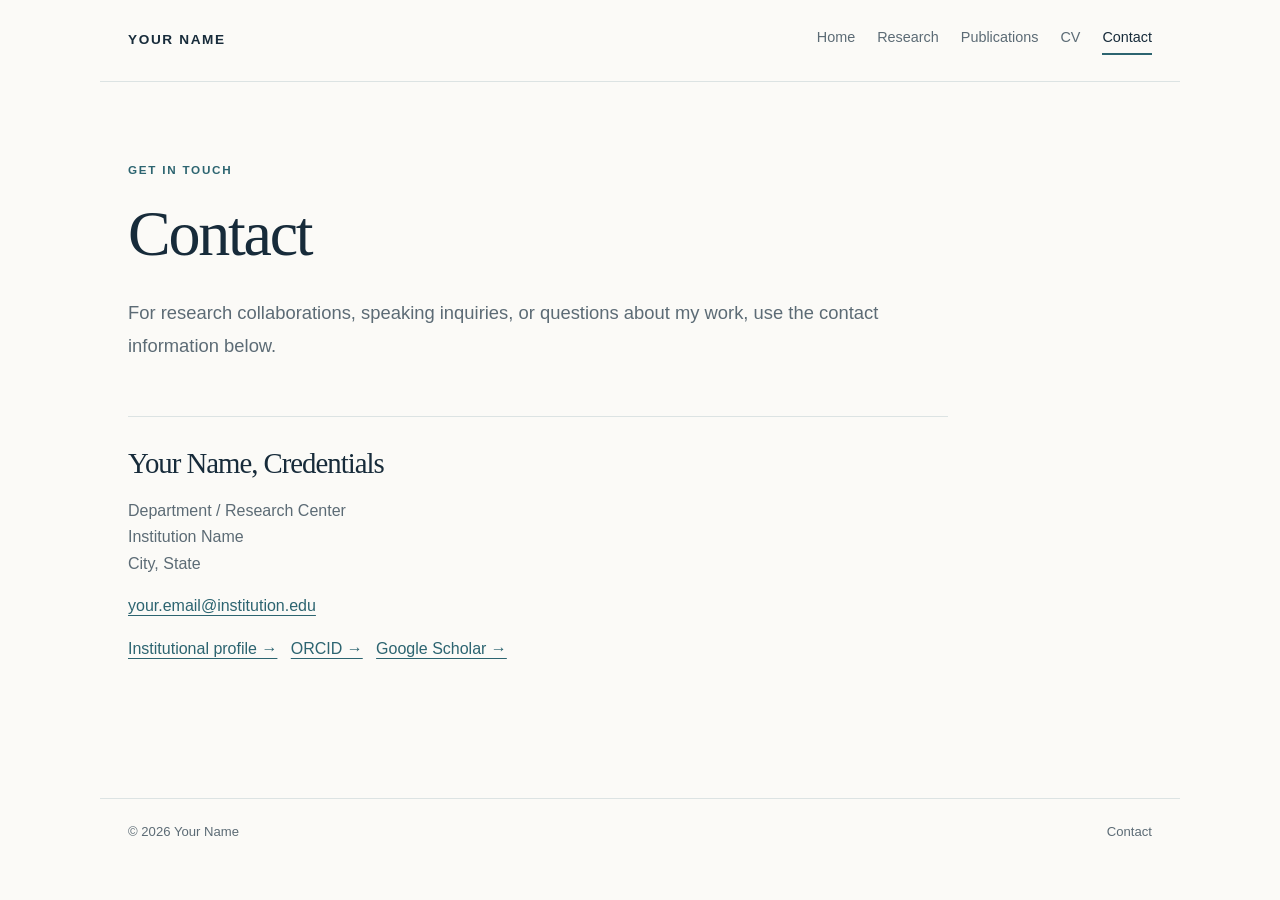
==== contact.html @ 1d5c352b "Add files via upload" ====
<!doctype html>
<html lang="en">
<head>
  <meta charset="utf-8">
  <meta name="viewport" content="width=device-width, initial-scale=1">
  <title>Contact | Your Name</title>
  <link rel="stylesheet" href="styles.css">
</head>
<body>
  <header class="site-header">
    <a class="brand" href="index.html">YOUR NAME</a>
    <nav aria-label="Main navigation">
      <a href="index.html">Home</a><a href="research.html">Research</a>
      <a href="publications.html">Publications</a><a href="cv.html">CV</a><a class="active" href="contact.html">Contact</a>
    </nav>
  </header>
  <main class="page">
    <p class="eyebrow">GET IN TOUCH</p>
    <h1>Contact</h1>
    <p class="page-lead">For research collaborations, speaking inquiries, or questions about my work, use the contact information below.</p>
    <section class="research-item">
      <h2>Your Name, Credentials</h2>
      <p>Department / Research Center<br>Institution Name<br>City, State</p>
      <p><a href="mailto:your.email@institution.edu">your.email@institution.edu</a></p>
      <p><a href="#">Institutional profile →</a> &nbsp; <a href="#">ORCID →</a> &nbsp; <a href="#">Google Scholar →</a></p>
    </section>
  </main>
  <footer><span>© <span id="year"></span> Your Name</span><span>Contact</span></footer>
  <script>document.getElementById('year').textContent = new Date().getFullYear();</script>
</body>
</html>
---- styles.css ----
:root {
  --ink: #172b3a;
  --muted: #5c6b75;
  --accent: #2c6470;
  --accent-dark: #204a54;
  --paper: #fbfaf7;
  --line: #dce3e3;
  --soft: #eef3f2;
  --max: 1080px;
}
* { box-sizing: border-box; }
html { scroll-behavior: smooth; }
body {
  margin: 0; color: var(--ink); background: var(--paper);
  font-family: Inter, -apple-system, BlinkMacSystemFont, "Segoe UI", sans-serif;
  line-height: 1.65; font-size: 16px;
}
a { color: var(--accent); text-decoration-thickness: 1px; text-underline-offset: 4px; }
a:hover { color: var(--accent-dark); }
.site-header {
  max-width: var(--max); margin: 0 auto; padding: 26px 28px;
  display: flex; align-items: center; justify-content: space-between; gap: 24px;
  border-bottom: 1px solid var(--line);
}
.brand { color: var(--ink); font-size: .85rem; font-weight: 800; letter-spacing: .12em; text-decoration: none; white-space: nowrap; }
nav { display: flex; gap: 22px; flex-wrap: wrap; justify-content: flex-end; }
nav a { color: var(--muted); text-decoration: none; font-size: .9rem; }
nav a:hover, nav a.active { color: var(--ink); }
nav a.active { box-shadow: inset 0 -2px var(--accent); padding-bottom: 5px; }
main { max-width: var(--max); margin: 0 auto; padding: 0 28px; }
.hero { padding: 96px 0 88px; max-width: 850px; }
.eyebrow { color: var(--accent); font-size: .73rem; font-weight: 800; letter-spacing: .15em; margin: 0 0 18px; }
h1, h2, h3 { line-height: 1.15; letter-spacing: -.035em; }
h1 { font-family: Georgia, "Times New Roman", serif; font-weight: 500; font-size: clamp(2.7rem, 6vw, 5.2rem); margin: 0 0 25px; max-width: 900px; }
h2 { font-family: Georgia, "Times New Roman", serif; font-size: clamp(1.8rem, 3vw, 2.6rem); font-weight: 500; margin: 0 0 18px; }
h3 { font-size: 1.1rem; margin: 12px 0; }
p { margin-top: 0; }
.intro, .page-lead { color: var(--muted); font-size: 1.15rem; max-width: 760px; line-height: 1.8; }
.actions { display: flex; align-items: center; gap: 24px; flex-wrap: wrap; margin-top: 32px; }
.button { display: inline-block; background: var(--accent); color: white; padding: 12px 18px; border-radius: 3px; text-decoration: none; font-weight: 650; font-size: .92rem; }
.button:hover { background: var(--accent-dark); color: white; }
.text-link { font-weight: 650; text-decoration: none; }
.section { padding: 66px 0 82px; border-top: 1px solid var(--line); }
.section-heading { max-width: 650px; margin-bottom: 30px; }
.card-grid { display: grid; grid-template-columns: repeat(3, 1fr); gap: 18px; }
.card { padding: 27px; border: 1px solid var(--line); background: white; min-height: 220px; }
.card-number { color: var(--accent); font-size: .75rem; font-weight: 800; letter-spacing: .12em; }
.card p { color: var(--muted); font-size: .96rem; }
.feature { display: grid; grid-template-columns: 1fr 1fr; gap: 22px 60px; align-items: start; padding: 50px 0 76px; border-top: 1px solid var(--line); }
.feature > p { color: var(--muted); font-size: 1.04rem; }
.feature > a { grid-column: 2; }
.page { padding-top: 78px; padding-bottom: 90px; min-height: 68vh; }
.page h1 { font-size: clamp(2.8rem, 5vw, 4.5rem); }
.page-lead { margin-bottom: 54px; }
.research-item { padding: 30px 0; border-top: 1px solid var(--line); max-width: 820px; }
.research-item p { color: var(--muted); max-width: 760px; }
.research-item h2 { font-size: 1.8rem; }
.callout { background: var(--soft); padding: 30px; margin: 42px 0; max-width: 820px; }
.callout p { color: var(--muted); }
.publication { display: grid; grid-template-columns: 75px 1fr; gap: 20px; padding: 26px 0; border-top: 1px solid var(--line); }
.pub-year { color: var(--accent); font-size: .85rem; font-weight: 750; }
.publication h2 { font-size: 1.35rem; margin-bottom: 10px; }
.publication p { color: var(--muted); margin-bottom: 8px; }
footer { max-width: var(--max); margin: 0 auto; padding: 22px 28px 30px; border-top: 1px solid var(--line); display: flex; justify-content: space-between; gap: 15px; color: var(--muted); font-size: .82rem; }
@media (max-width: 700px) {
  .site-header { align-items: flex-start; flex-direction: column; padding: 22px; }
  nav { justify-content: flex-start; gap: 12px 18px; }
  main { padding: 0 22px; }
  .hero { padding: 64px 0 58px; }
  .card-grid { grid-template-columns: 1fr; }
  .card { min-height: auto; }
  .feature { grid-template-columns: 1fr; gap: 12px; }
  .feature > a { grid-column: 1; }
  .page { padding-top: 56px; }
  .publication { grid-template-columns: 1fr; gap: 0; }
  footer { margin: 0 22px; padding-left: 0; padding-right: 0; }
}
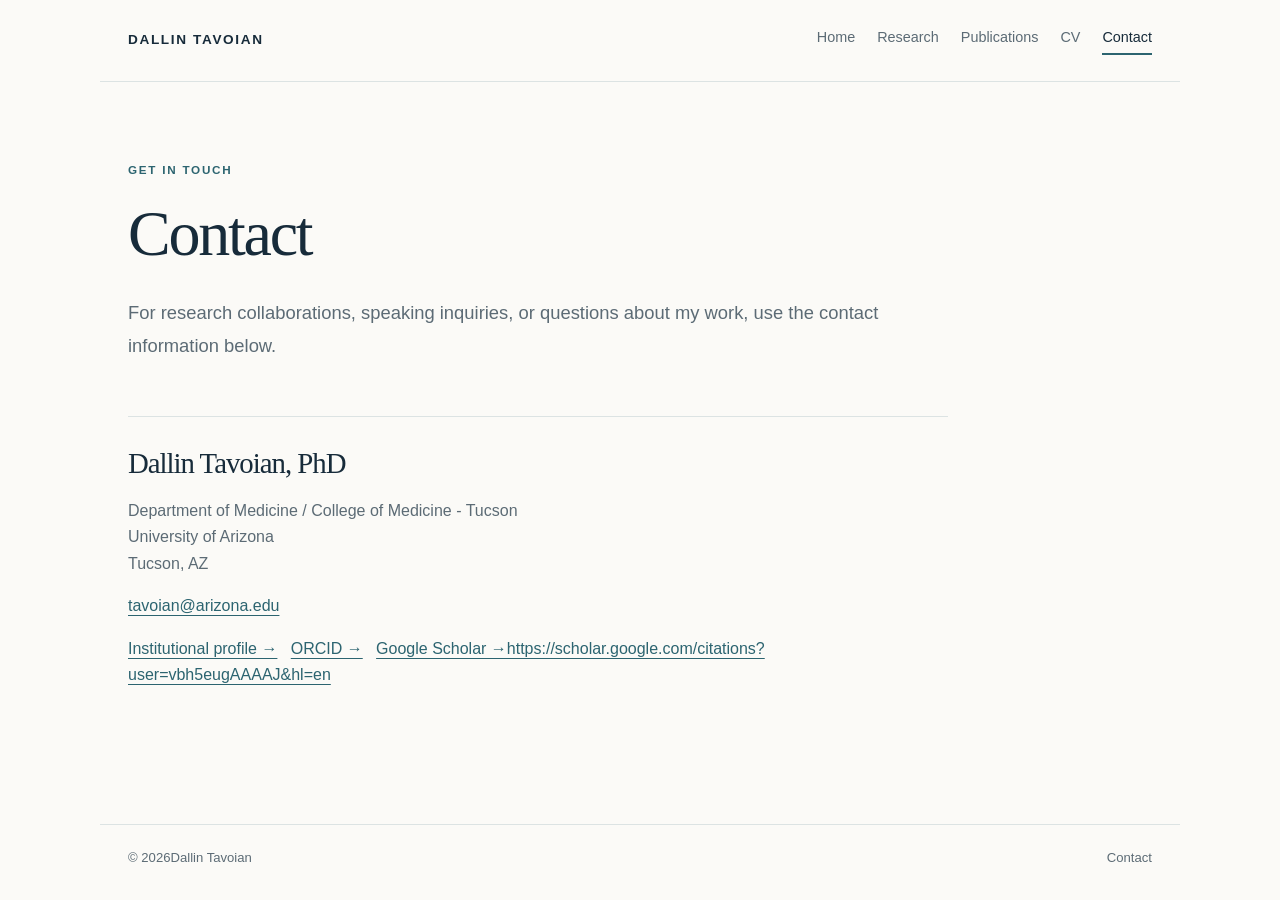
==== commit fab39c54: "Update contact.html" ====
--- a/contact.html
+++ b/contact.html
@@ -3,12 +3,12 @@
 <head>
   <meta charset="utf-8">
   <meta name="viewport" content="width=device-width, initial-scale=1">
-  <title>Contact | Your Name</title>
+  <title>Contact | Dallin Tavoian</title>
   <link rel="stylesheet" href="styles.css">
 </head>
 <body>
   <header class="site-header">
-    <a class="brand" href="index.html">YOUR NAME</a>
+    <a class="brand" href="index.html">DALLIN TAVOIAN</a>
     <nav aria-label="Main navigation">
       <a href="index.html">Home</a><a href="research.html">Research</a>
       <a href="publications.html">Publications</a><a href="cv.html">CV</a><a class="active" href="contact.html">Contact</a>
@@ -19,13 +19,13 @@
     <h1>Contact</h1>
     <p class="page-lead">For research collaborations, speaking inquiries, or questions about my work, use the contact information below.</p>
     <section class="research-item">
-      <h2>Your Name, Credentials</h2>
-      <p>Department / Research Center<br>Institution Name<br>City, State</p>
-      <p><a href="mailto:your.email@institution.edu">your.email@institution.edu</a></p>
-      <p><a href="#">Institutional profile →</a> &nbsp; <a href="#">ORCID →</a> &nbsp; <a href="#">Google Scholar →</a></p>
+      <h2>Dallin Tavoian, PhD</h2>
+      <p>Department of Medicine / College of Medicine - Tucson<br>University of Arizona<br>Tucson, AZ</p>
+      <p><a href="mailto:your.email@institution.edu">tavoian@arizona.edu</a></p>
+      <p><a href="#">Institutional profile →</a> &nbsp; <a href="#">ORCID →</a> &nbsp; <a href="#">Google Scholar →https://scholar.google.com/citations?user=vbh5eugAAAAJ&hl=en</a></p>
     </section>
   </main>
-  <footer><span>© <span id="year"></span> Your Name</span><span>Contact</span></footer>
+  <footer><span>© <span id="year"></span>Dallin Tavoian</span><span>Contact</span></footer>
   <script>document.getElementById('year').textContent = new Date().getFullYear();</script>
 </body>
 </html>
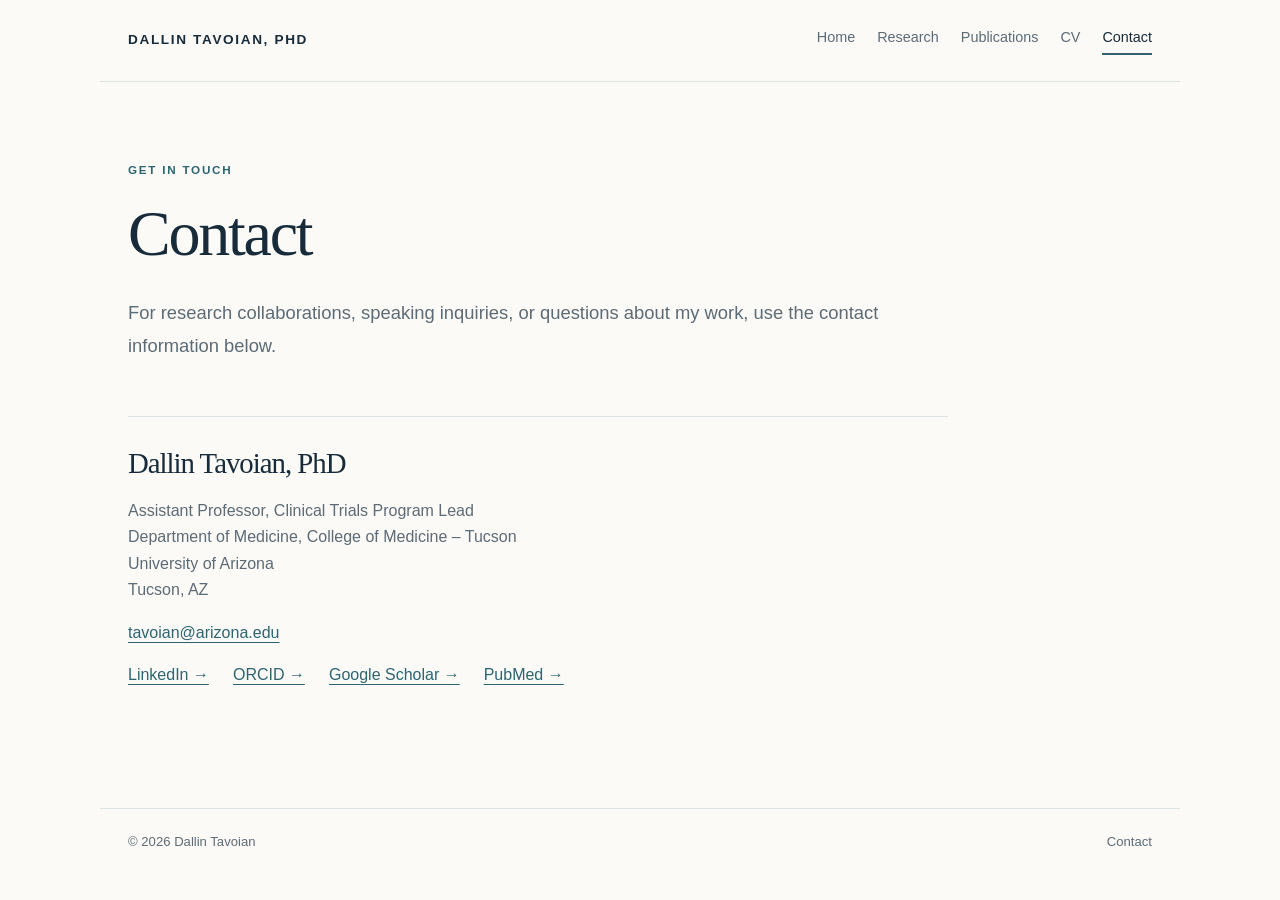
==== commit 157396fd: "Add files via upload" ====
--- a/contact.html
+++ b/contact.html
@@ -3,12 +3,12 @@
 <head>
   <meta charset="utf-8">
   <meta name="viewport" content="width=device-width, initial-scale=1">
-  <title>Contact | Dallin Tavoian</title>
+  <title>Contact | Dallin Tavoian, PhD</title>
   <link rel="stylesheet" href="styles.css">
 </head>
 <body>
   <header class="site-header">
-    <a class="brand" href="index.html">DALLIN TAVOIAN</a>
+    <a class="brand" href="index.html">DALLIN TAVOIAN, PHD</a>
     <nav aria-label="Main navigation">
       <a href="index.html">Home</a><a href="research.html">Research</a>
       <a href="publications.html">Publications</a><a href="cv.html">CV</a><a class="active" href="contact.html">Contact</a>
@@ -20,12 +20,17 @@
     <p class="page-lead">For research collaborations, speaking inquiries, or questions about my work, use the contact information below.</p>
     <section class="research-item">
       <h2>Dallin Tavoian, PhD</h2>
-      <p>Department of Medicine / College of Medicine - Tucson<br>University of Arizona<br>Tucson, AZ</p>
-      <p><a href="mailto:your.email@institution.edu">tavoian@arizona.edu</a></p>
-      <p><a href="#">Institutional profile →</a> &nbsp; <a href="#">ORCID →</a> &nbsp; <a href="#">Google Scholar →https://scholar.google.com/citations?user=vbh5eugAAAAJ&hl=en</a></p>
+      <p>Assistant Professor, Clinical Trials Program Lead<br>Department of Medicine, College of Medicine – Tucson<br>University of Arizona<br>Tucson, AZ</p>
+      <p><a href="mailto:tavoian@arizona.edu">tavoian@arizona.edu</a></p>
+      <div class="link-row">
+        <a href="https://www.linkedin.com/in/dallin-tavoian/" target="_blank" rel="noopener">LinkedIn →</a>
+        <a href="https://orcid.org/0000-0003-3146-8944" target="_blank" rel="noopener">ORCID →</a>
+        <a href="https://scholar.google.com/citations?user=vbh5eugAAAAJ" target="_blank" rel="noopener">Google Scholar →</a>
+        <a href="https://www.ncbi.nlm.nih.gov/myncbi/1Psbtbe6Ps95E/bibliography/public/" target="_blank" rel="noopener">PubMed →</a>
+      </div>
     </section>
   </main>
-  <footer><span>© <span id="year"></span>Dallin Tavoian</span><span>Contact</span></footer>
+  <footer><span>© <span id="year"></span> Dallin Tavoian</span><span>Contact</span></footer>
   <script>document.getElementById('year').textContent = new Date().getFullYear();</script>
 </body>
 </html>
--- a/styles.css
+++ b/styles.css
@@ -75,3 +75,24 @@
   .publication { grid-template-columns: 1fr; gap: 0; }
   footer { margin: 0 22px; padding-left: 0; padding-right: 0; }
 }
+
+/* ---- Additions for personalized content ---- */
+.hero-split { max-width: none; display: grid; grid-template-columns: minmax(0, 1fr) 300px; gap: 64px; align-items: center; }
+.hero-split h1 { font-size: clamp(2.4rem, 4.6vw, 4rem); }
+.portrait { margin: 0; }
+.portrait img { display: block; width: 100%; height: auto; aspect-ratio: 1 / 1; object-fit: cover; border: 1px solid var(--line); border-radius: 3px; }
+.affil { color: var(--muted); font-size: .95rem; margin: 0; }
+.note { color: var(--muted); font-size: .85rem; margin: -30px 0 34px; max-width: 760px; }
+.link-row { display: flex; gap: 8px 24px; flex-wrap: wrap; }
+.cv-list { list-style: none; margin: 0; padding: 0; }
+.cv-list li { display: grid; grid-template-columns: 130px 1fr; gap: 16px; padding: 9px 0; color: var(--muted); }
+.cv-list .when { color: var(--accent); font-size: .85rem; font-weight: 700; padding-top: 2px; }
+.cv-list strong { color: var(--ink); }
+.funding .pub-year { white-space: nowrap; }
+@media (max-width: 860px) {
+  .hero-split { grid-template-columns: 1fr; gap: 36px; }
+  .portrait { max-width: 220px; order: -1; }
+}
+@media (max-width: 700px) {
+  .cv-list li { grid-template-columns: 1fr; gap: 0; }
+}
